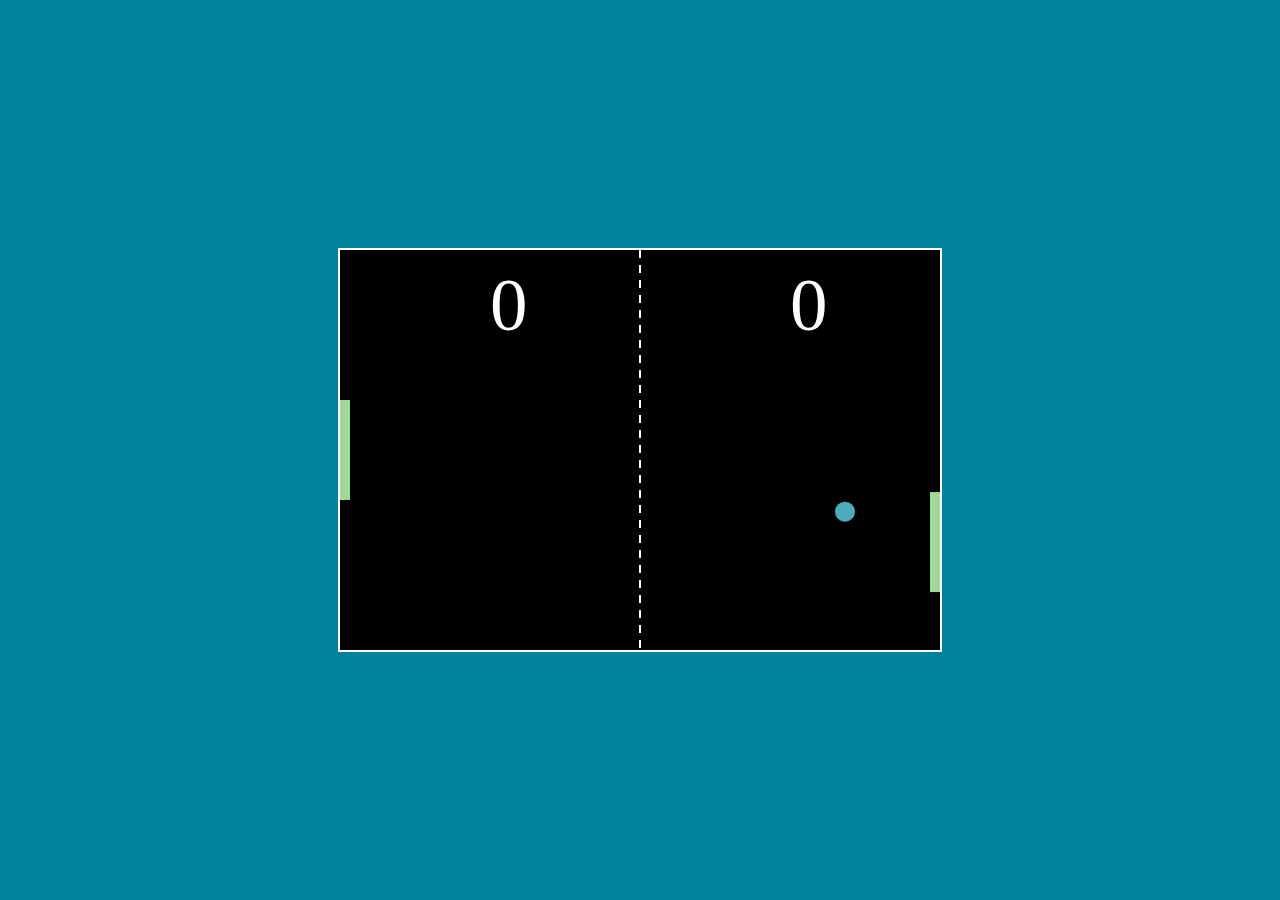
==== index.html @ c37381f2 "Game" ====
<!DOCTYPE html>
<html lang="en">
<head>
    <meta charset="UTF-8">
    <meta http-equiv="X-UA-Compatible" content="IE=edge">
    <meta name="viewport" content="width=device-width, initial-scale=1.0">
    <link rel="stylesheet" href="style.css">
    <title>PONG Javascirpt game</title>
</head>
<body>
    <canvas id="canvas" style="display:none"></canvas> 
    <div id="start" style="display:none">
        <a href="#" onclick="startGame()">Start Game</a>
    </div>
  
    <canvas id="pong" width="600" height="400"></canvas>
   

   <audio autoplay hidden controls loop> 
    <source src="sounds/backgroundsound.mp3" type="audio/mp3">
    </audio>
 
    <script src="pong.js"></script>
</body>
</html>
---- style.css ----
body{
    color: rgb(209, 255, 255);  
    background-color: #00849b;
        color: white;
        font-family: monospace;
        text-align: center;
}

/*PONG border color*/
#pong{
    border: 2px solid #FFF;
    position: absolute;
    margin :auto;
    top:0;
    right:0;
    left:0;
    bottom:0;
}





/*PONG text on starting screen*/
.pong{
    font-size: 200px;
}


/*start button of starting screen*/
.button {
    background-color: #00b0cf; 
    border: none;
    color: white;
    padding: 15px 32px;
    text-align: center;
    text-decoration: none;
    display: inline-block;
    font-size: 40px;
    margin: 4px 2px;
    cursor: pointer;
  }

.button:hover{
    transform: scale(1.3);
}
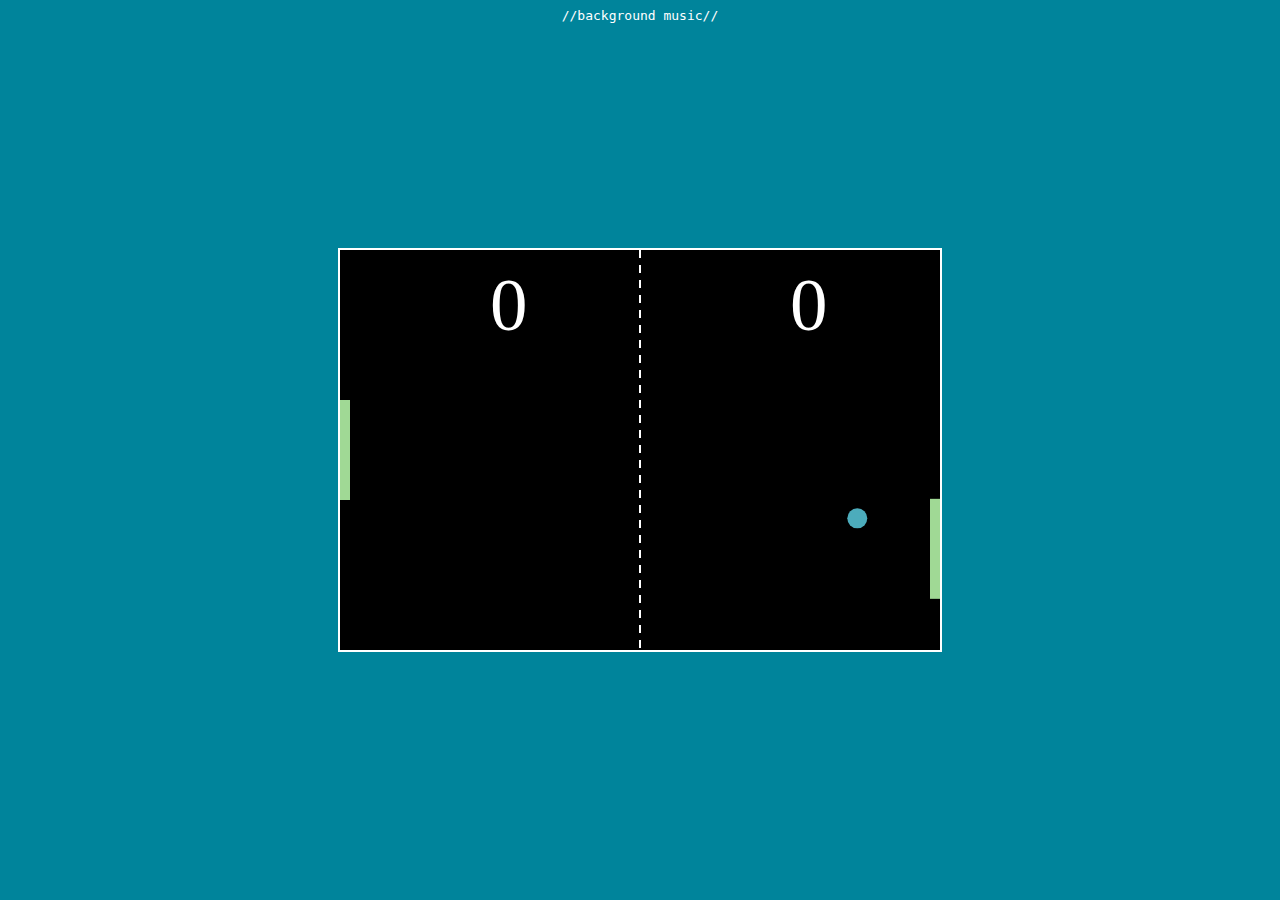
==== commit d1e91c36: "Update index.html" ====
--- a/index.html
+++ b/index.html
@@ -15,11 +15,11 @@
   
     <canvas id="pong" width="600" height="400"></canvas>
    
-
+//background music//
    <audio autoplay hidden controls loop> 
     <source src="sounds/backgroundsound.mp3" type="audio/mp3">
     </audio>
  
     <script src="pong.js"></script>
 </body>
-</html>+</html>
